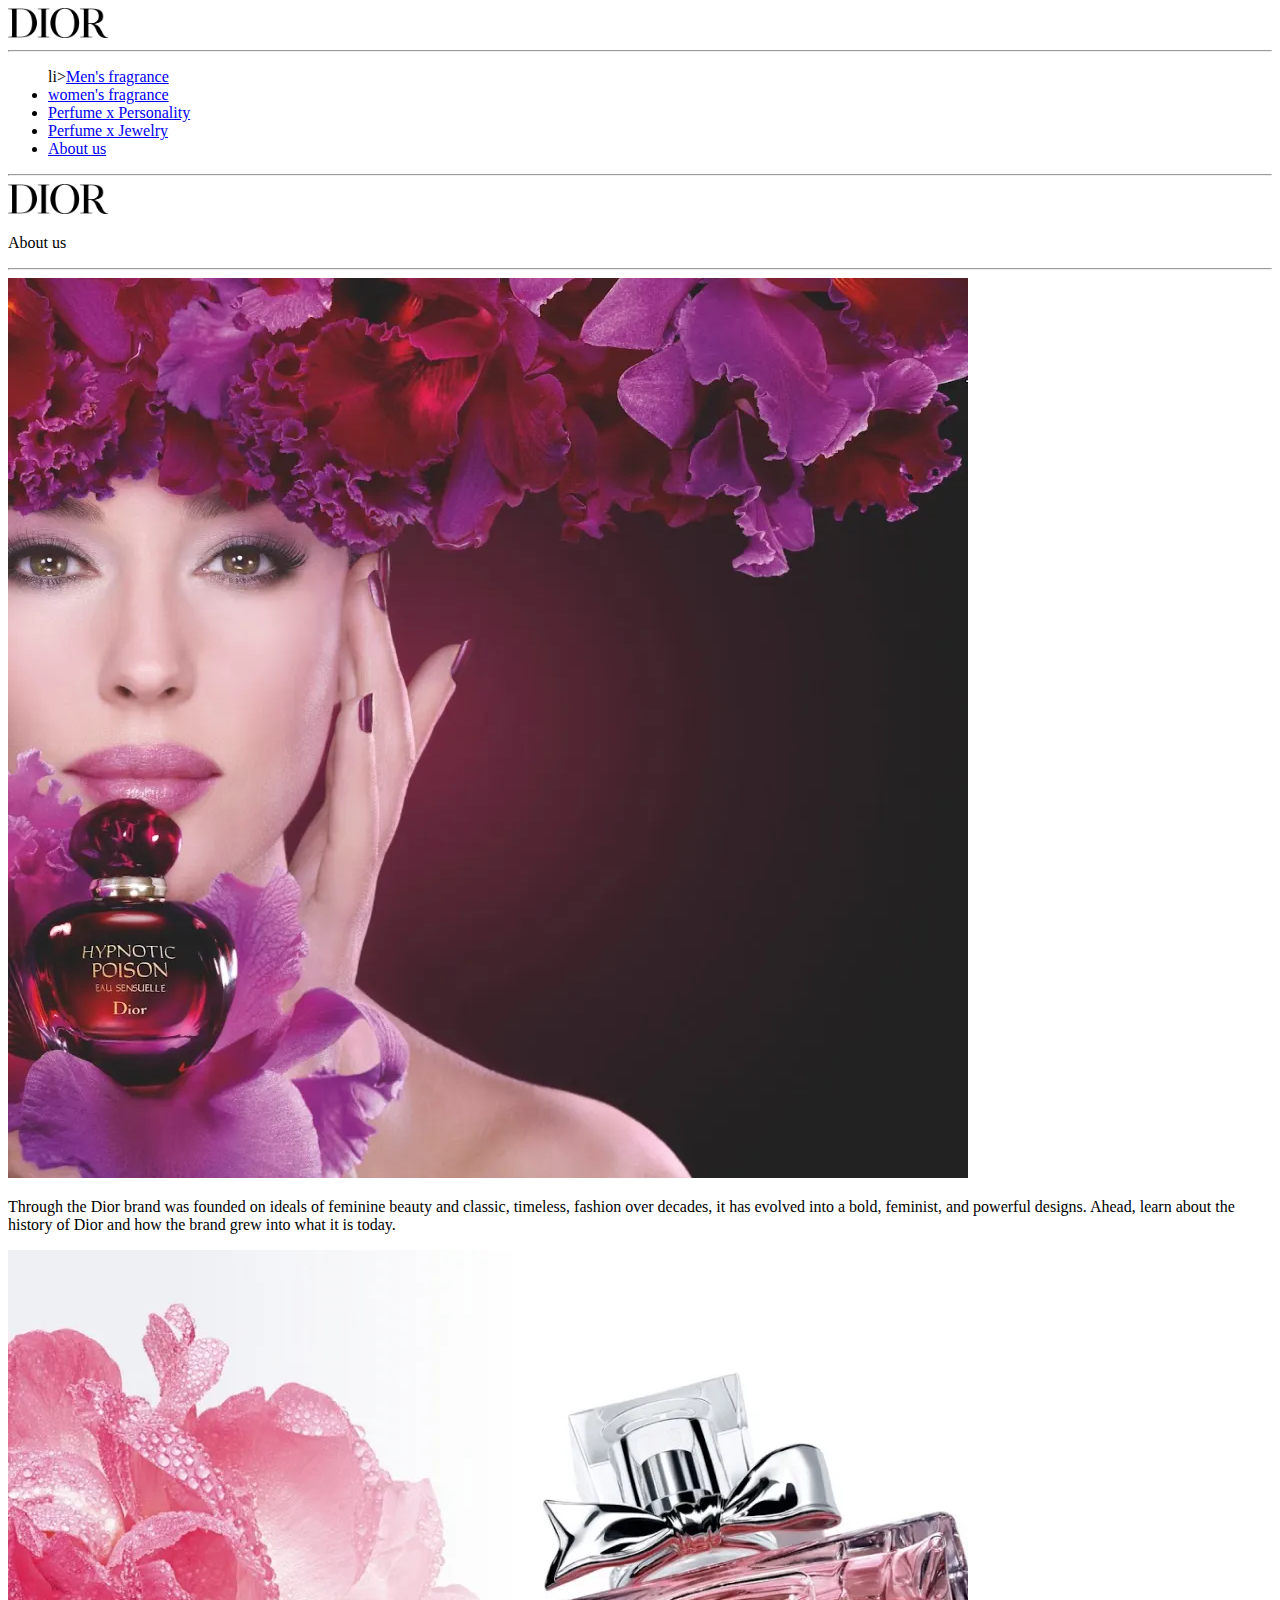
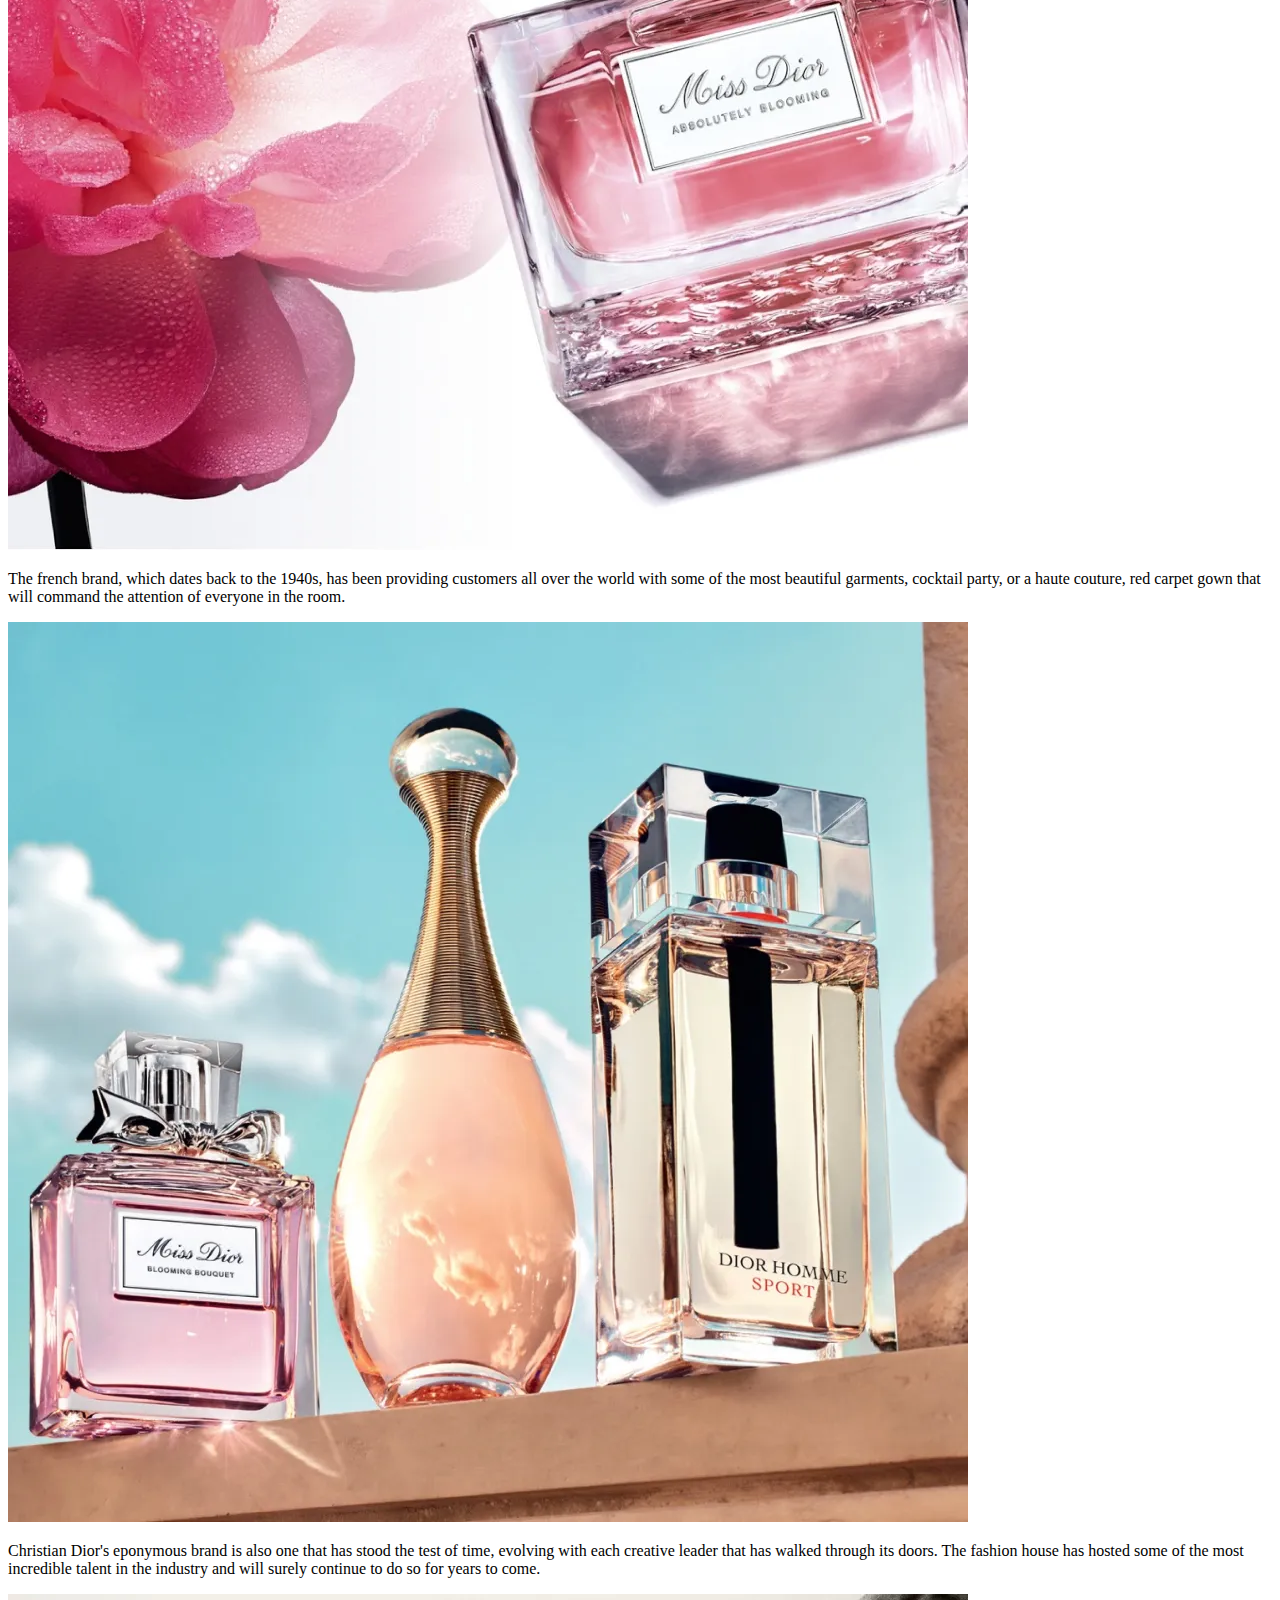
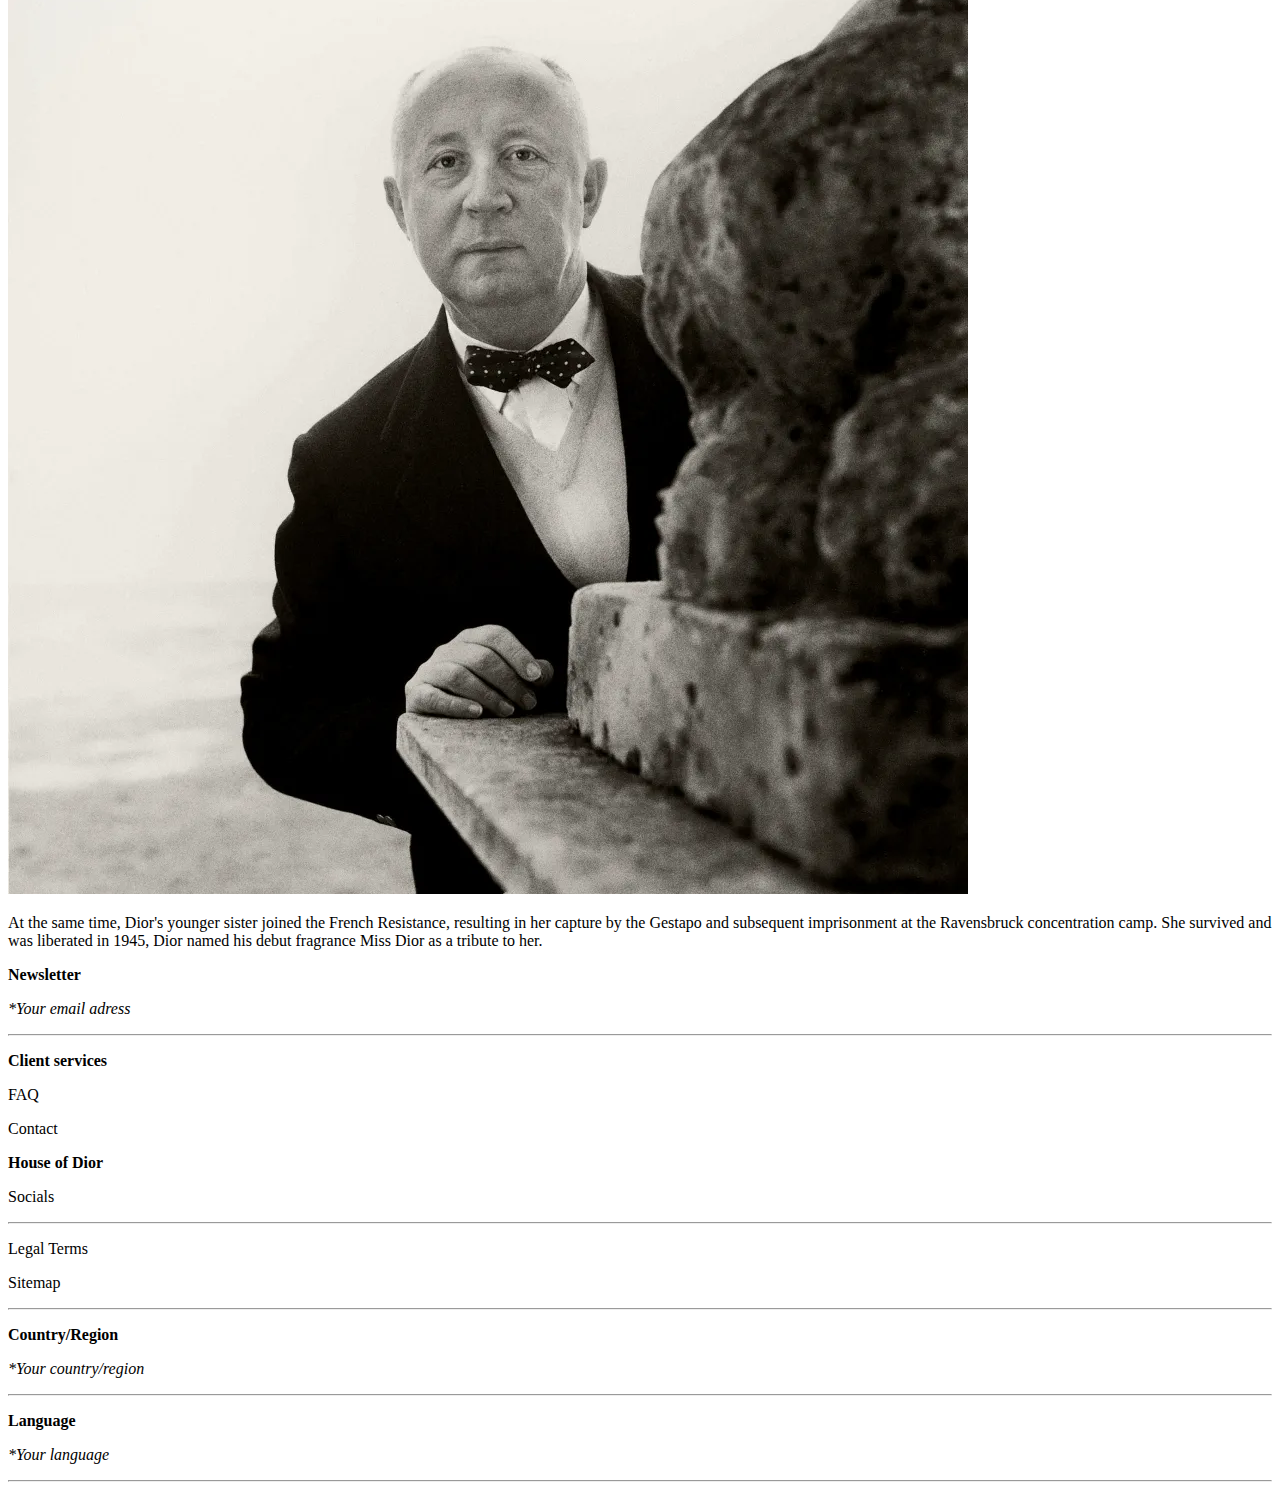
==== about_us.html @ a57448ad "list" ====
<!DOCTYPE html>

<html lang="en">

<head>
    <title>About us</title>
    <meta charset="UTF-8">
    <meta name="keywords" content="HTML, CSS, JavaScript">
    <meta name="description" content="Web Design Assignment">
    <meta name="author" content="BN">
    <meta http-equiv="X-UA-Compatible" content="IE=edge">
    <meta name="viewport" content="width=device-width, initial-scale=1.0">
</head>

<body>
    <div class="brand_logo">
        <img src="images/dior_logo.webp" alt="Perfume" width="100" height="30">
    </div>
    <hr>

    <nav class="navbar">
        <ul>
            li><a href="mens_fragrance.html">Men's fragrance</a></li>
            <li><a href="womens_fragrance.html">women's fragrance</a></li>
            <li><a href="perfume_personality.html">Perfume x Personality</a></li>
            <li><a href="perfume_jewelry.html">Perfume x Jewelry</a></li>
            <li><a href="about_us.html">About us</a></li>
        </ul>
    </nav>
    <hr>

    <div class="big_dior_logo">
        <img src="images/dior_logo.webp" alt="Perfume" width="100" height="30">
    </div>

    <div class="about_us_0">
        <p>About us</p>
    </div>
    <hr>

    <div class="container_1">
        <div class="about_us_pic_1">
            <img src="images/about_us_1.webp" alt="Perfume">
        </div>
        <div class="about_us_text_1">
            <p>Through the Dior brand was founded on ideals of feminine beauty
                and classic, timeless, fashion over decades, it has evolved into a bold,
                feminist, and powerful designs. Ahead, learn about the history of Dior
                and how the brand grew into what it is today.
            </p>
        </div>
    </div>
    <div class="about_us_pic_2">
        <img src="images/about_us_2.webp" alt="Perfume">
    </div>
    <div class="about_us_text_2">
        <p>The french brand, which dates back to the 1940s, has been providing
            customers all over the world with some of the most beautiful garments,
            cocktail party, or a haute couture, red carpet gown that will command
            the attention of everyone in the room.
        </p>
    </div>

    <div class="cointainer_3">
        <div class="about_us_pic_3">
            <img src="images/about_us_3.webp" alt="Perfume">
        </div>
        <div class="about_us_text_3">
            <p>Christian Dior's eponymous brand is also one that has stood the test
                of time, evolving with each creative leader that has walked through
                its doors. The fashion house has hosted some of the most incredible
                talent in the industry and will surely continue to do so for years
                to come.
            </p>
        </div>
    </div>

    <div class="cointainer_4">
        <div class="about_us_pic_4">
            <img src="images/about_us_4.webp" alt="Perfume">
        </div>
        <div class="about_us_text_4">
            <p>At the same time, Dior's younger sister joined the French Resistance,
                resulting in her capture by the Gestapo and subsequent imprisonment
                at the Ravensbruck concentration camp. She survived and was liberated
                in 1945, Dior named his debut fragrance Miss Dior as a tribute to her.
            </p>
        </div>
    </div>
    <footer>
        <div class="footer_section_a">
            <p><b>Newsletter</b></p>
            <p><i>*Your email adress</i></p>
            <hr>
        </div>

        <div class="footer_section_b">
            <p><b>Client services</b></p>
            <p>FAQ</p>
            <p>Contact</p>
        </div>

        <div class="footer_section_c">
            <p><b>House of Dior</b></p>
            <p>Socials</p>
            <hr>
            <p>Legal Terms</p>
            <p>Sitemap</p>
            <hr>
        </div>

        <div class="footer_section_d">
            <p><b>Country/Region</b></p>
            <p><i>*Your country/region</i></p>
            <hr>
            <p><b>Language</b></p>
            <p><i>*Your language</i></p>
            <hr>
        </div>
    </footer>
</body>

</html>
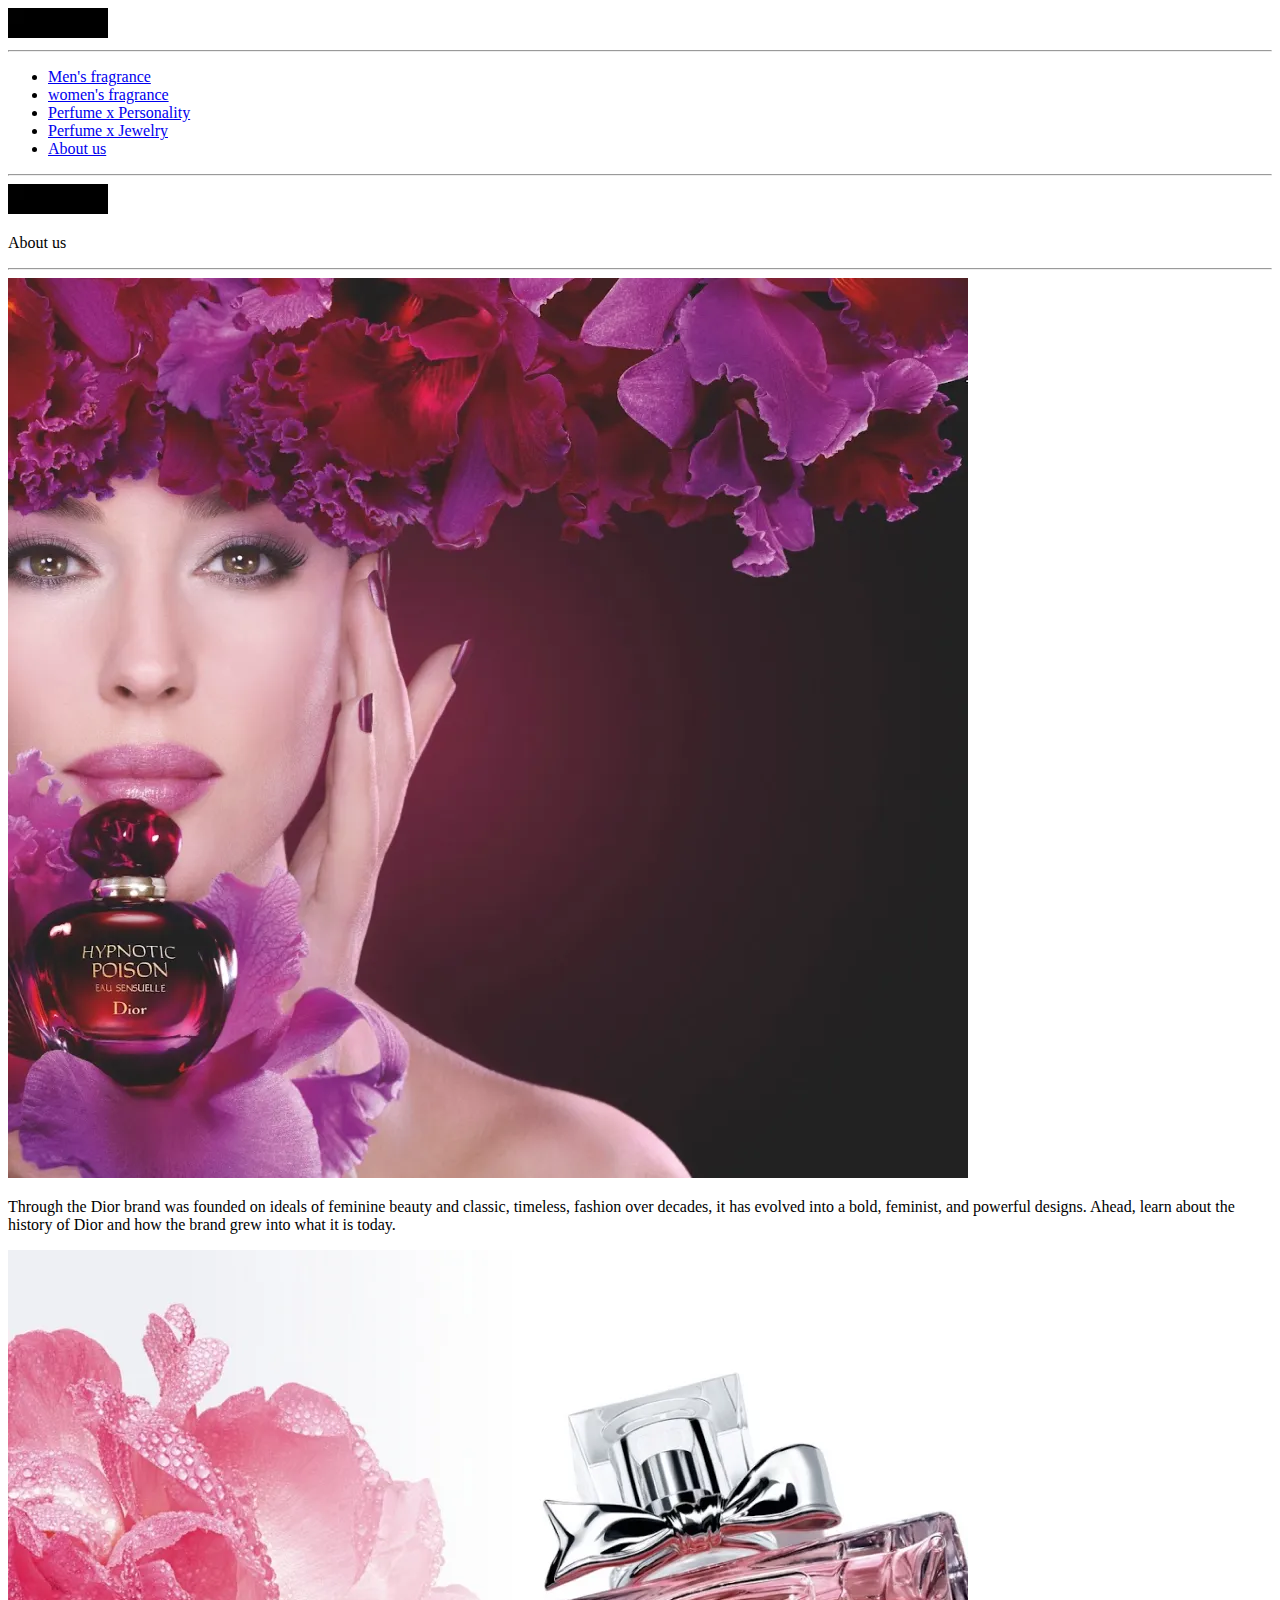
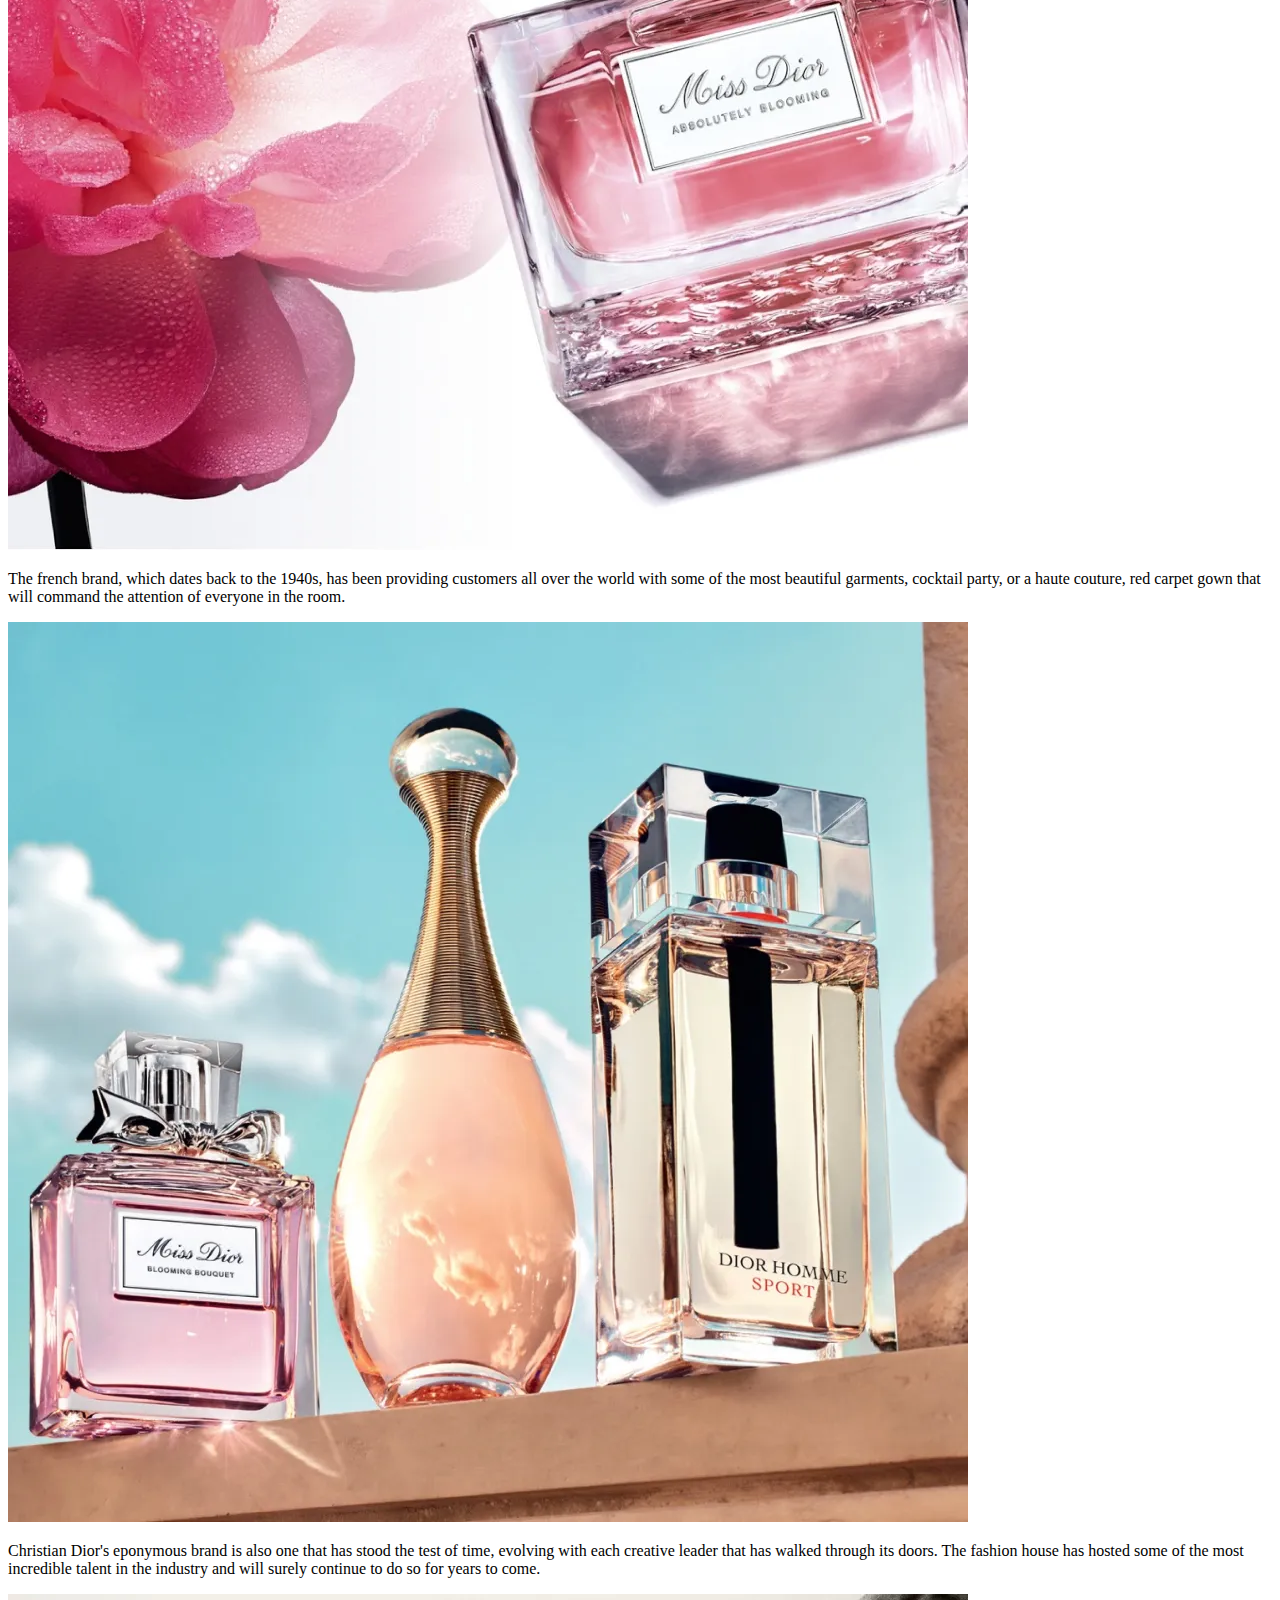
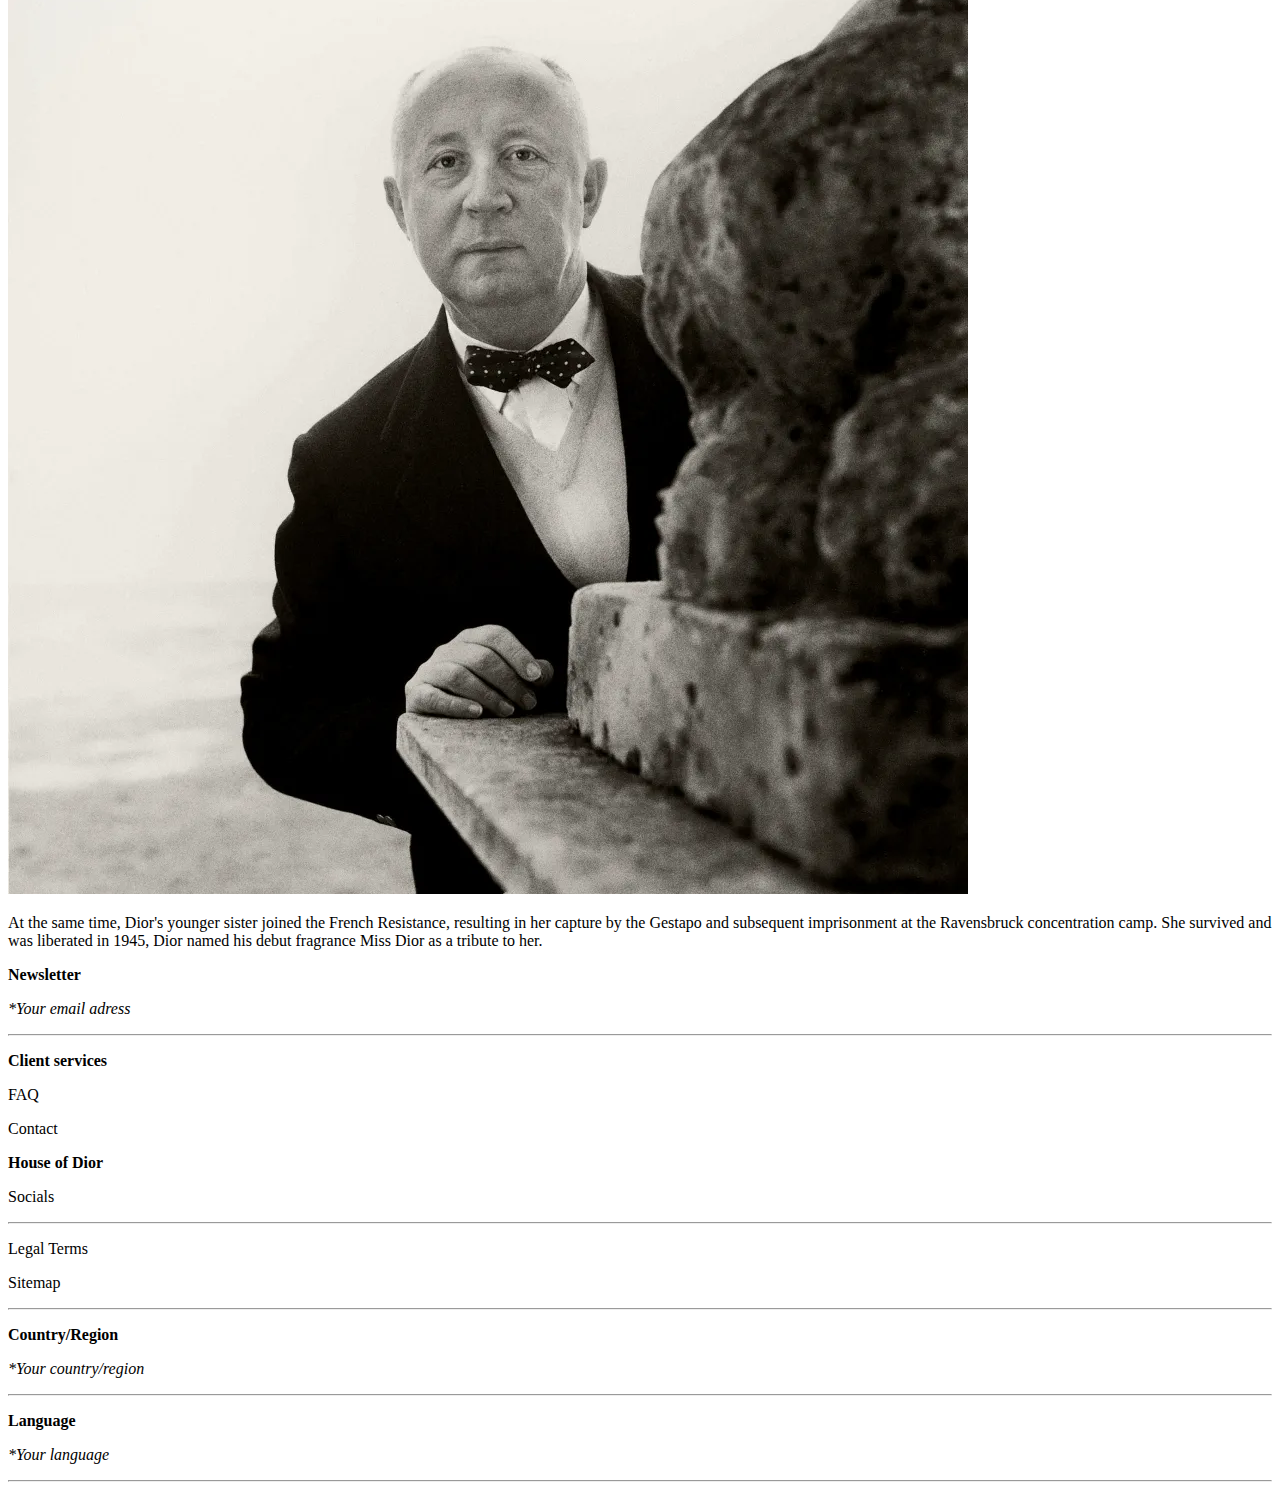
==== commit 47dcc2fa: "Update about_us.html" ====
--- a/about_us.html
+++ b/about_us.html
@@ -20,7 +20,7 @@
 
     <nav class="navbar">
         <ul>
-            li><a href="mens_fragrance.html">Men's fragrance</a></li>
+            <li><a href="mens_fragrance.html">Men's fragrance</a></li>
             <li><a href="womens_fragrance.html">women's fragrance</a></li>
             <li><a href="perfume_personality.html">Perfume x Personality</a></li>
             <li><a href="perfume_jewelry.html">Perfume x Jewelry</a></li>
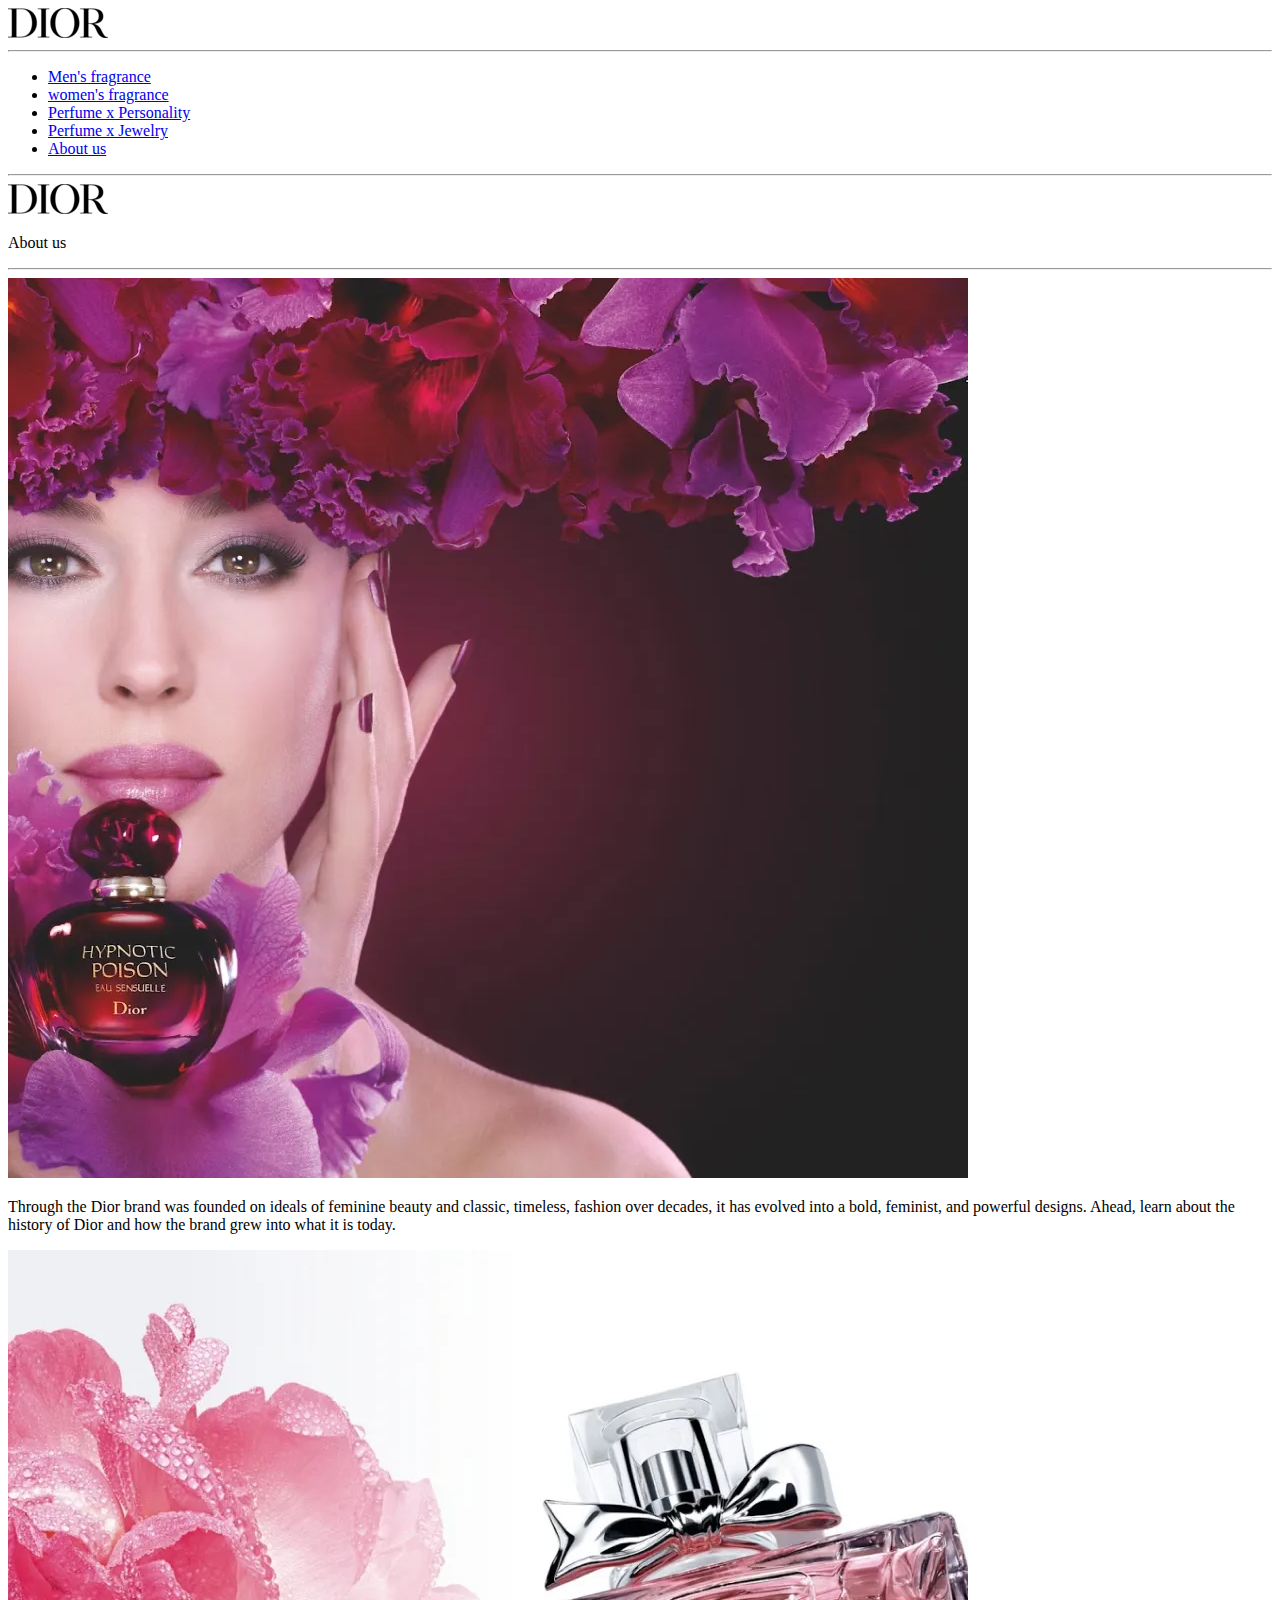
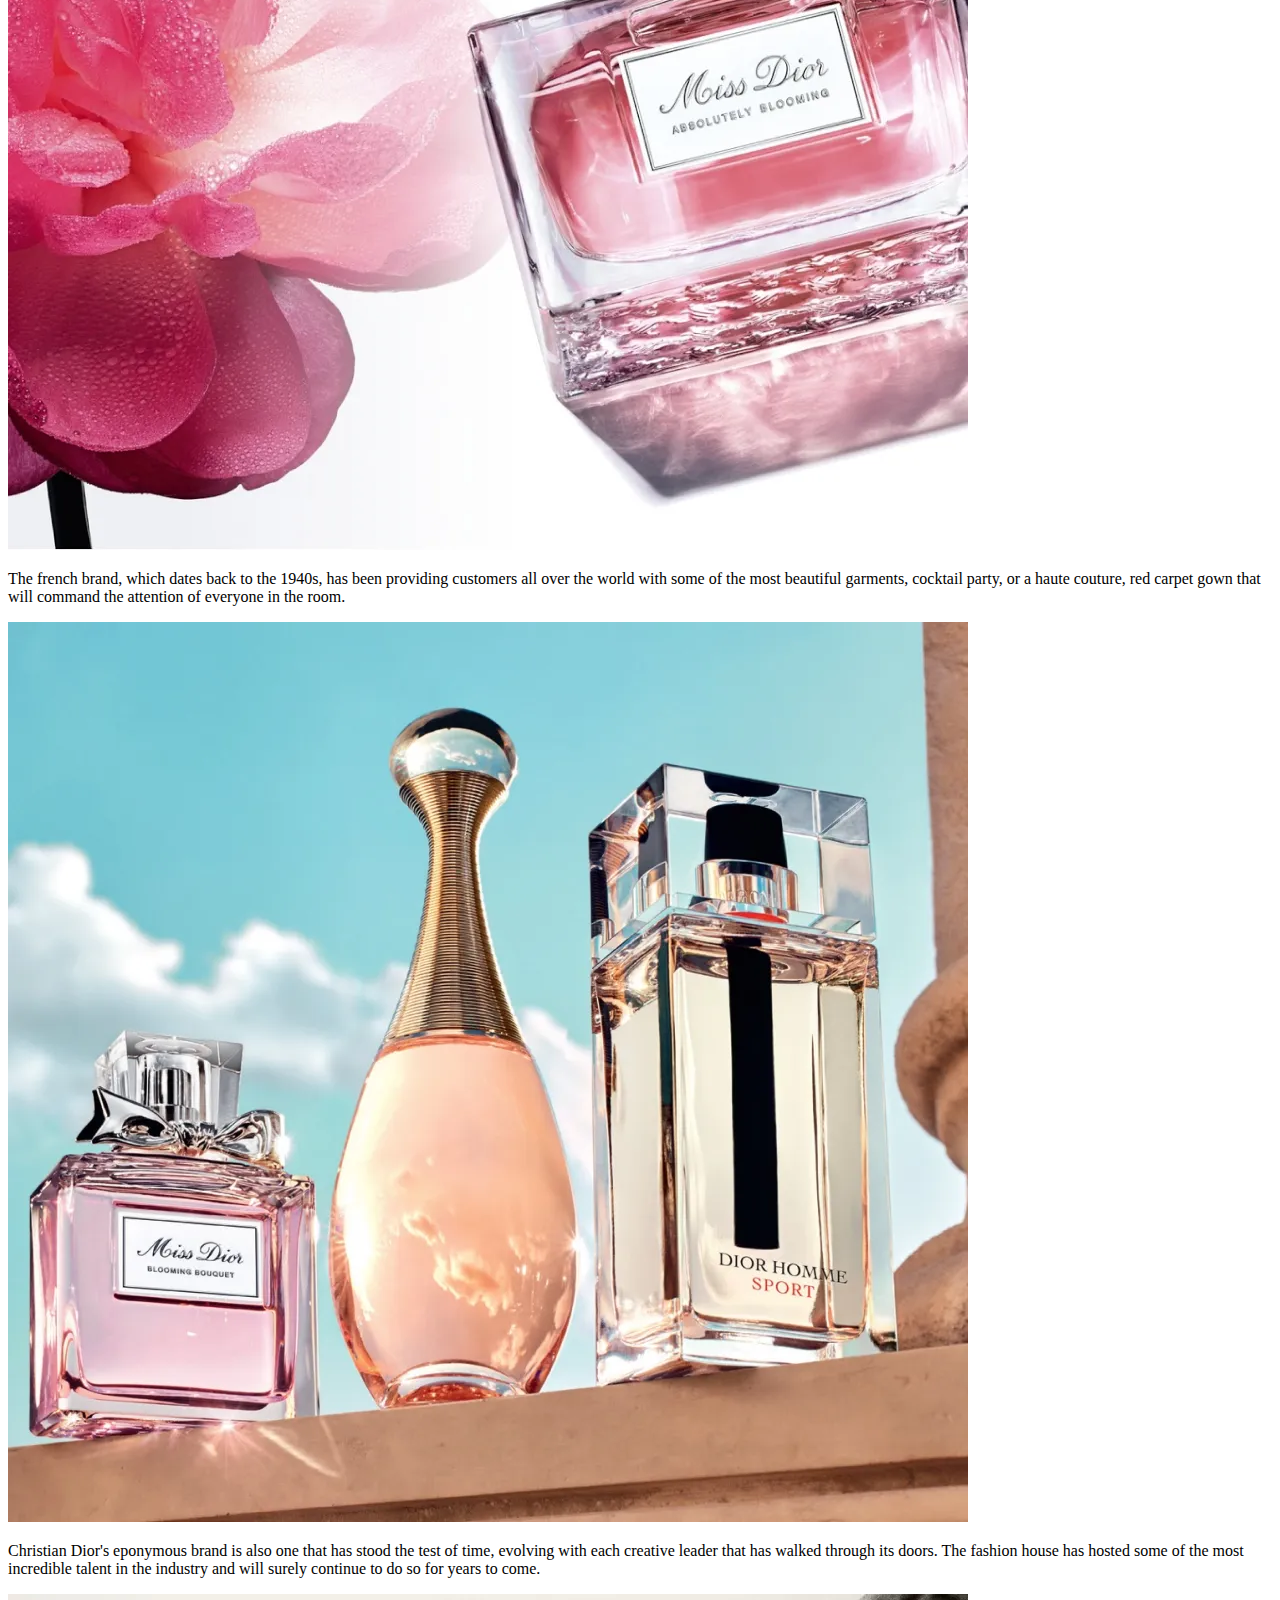
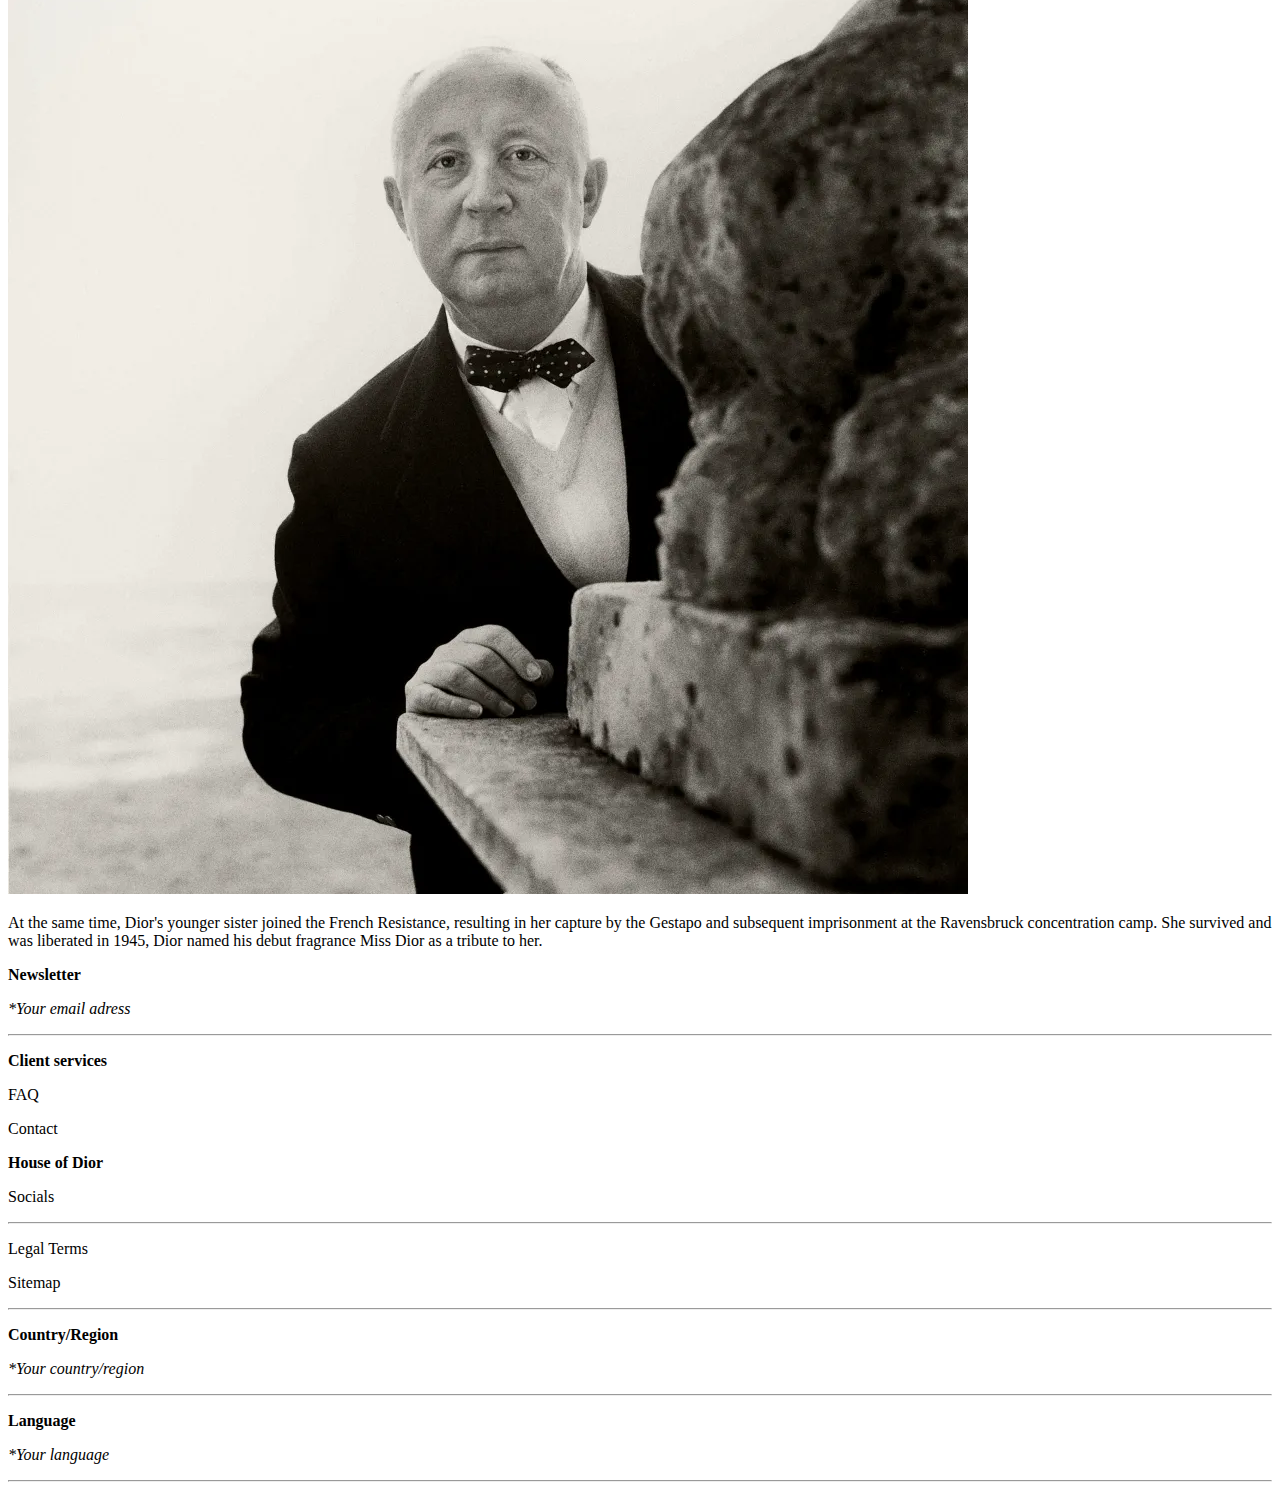
==== commit 7a54a704: "up" ====
--- a/about_us.html
+++ b/about_us.html
@@ -13,9 +13,8 @@
 </head>
 
 <body>
-    <div class="brand_logo">
+    
         <img src="images/dior_logo.webp" alt="Perfume" width="100" height="30">
-    </div>
     <hr>
 
     <nav class="navbar">
@@ -28,10 +27,7 @@
         </ul>
     </nav>
     <hr>
-
-    <div class="big_dior_logo">
         <img src="images/dior_logo.webp" alt="Perfume" width="100" height="30">
-    </div>
 
     <div class="about_us_0">
         <p>About us</p>
@@ -39,21 +35,15 @@
     <hr>
 
     <div class="container_1">
-        <div class="about_us_pic_1">
             <img src="images/about_us_1.webp" alt="Perfume">
-        </div>
-        <div class="about_us_text_1">
             <p>Through the Dior brand was founded on ideals of feminine beauty
                 and classic, timeless, fashion over decades, it has evolved into a bold,
                 feminist, and powerful designs. Ahead, learn about the history of Dior
                 and how the brand grew into what it is today.
             </p>
-        </div>
     </div>
-    <div class="about_us_pic_2">
+    <div class="container_1">
         <img src="images/about_us_2.webp" alt="Perfume">
-    </div>
-    <div class="about_us_text_2">
         <p>The french brand, which dates back to the 1940s, has been providing
             customers all over the world with some of the most beautiful garments,
             cocktail party, or a haute couture, red carpet gown that will command
@@ -61,46 +51,37 @@
         </p>
     </div>
 
-    <div class="cointainer_3">
-        <div class="about_us_pic_3">
+    <div class="container_1">
             <img src="images/about_us_3.webp" alt="Perfume">
-        </div>
-        <div class="about_us_text_3">
             <p>Christian Dior's eponymous brand is also one that has stood the test
                 of time, evolving with each creative leader that has walked through
                 its doors. The fashion house has hosted some of the most incredible
                 talent in the industry and will surely continue to do so for years
                 to come.
             </p>
-        </div>
-    </div>
-
-    <div class="cointainer_4">
-        <div class="about_us_pic_4">
+     </div>
+    <div class="container_1">
             <img src="images/about_us_4.webp" alt="Perfume">
-        </div>
-        <div class="about_us_text_4">
             <p>At the same time, Dior's younger sister joined the French Resistance,
                 resulting in her capture by the Gestapo and subsequent imprisonment
                 at the Ravensbruck concentration camp. She survived and was liberated
                 in 1945, Dior named his debut fragrance Miss Dior as a tribute to her.
             </p>
-        </div>
     </div>
     <footer>
-        <div class="footer_section_a">
+        <div class="footer_section">
             <p><b>Newsletter</b></p>
             <p><i>*Your email adress</i></p>
             <hr>
         </div>
 
-        <div class="footer_section_b">
+        <div class="footer_section">
             <p><b>Client services</b></p>
             <p>FAQ</p>
             <p>Contact</p>
         </div>
 
-        <div class="footer_section_c">
+        <div class="footer_section">
             <p><b>House of Dior</b></p>
             <p>Socials</p>
             <hr>
@@ -109,7 +90,7 @@
             <hr>
         </div>
 
-        <div class="footer_section_d">
+        <div class="footer_section">
             <p><b>Country/Region</b></p>
             <p><i>*Your country/region</i></p>
             <hr>
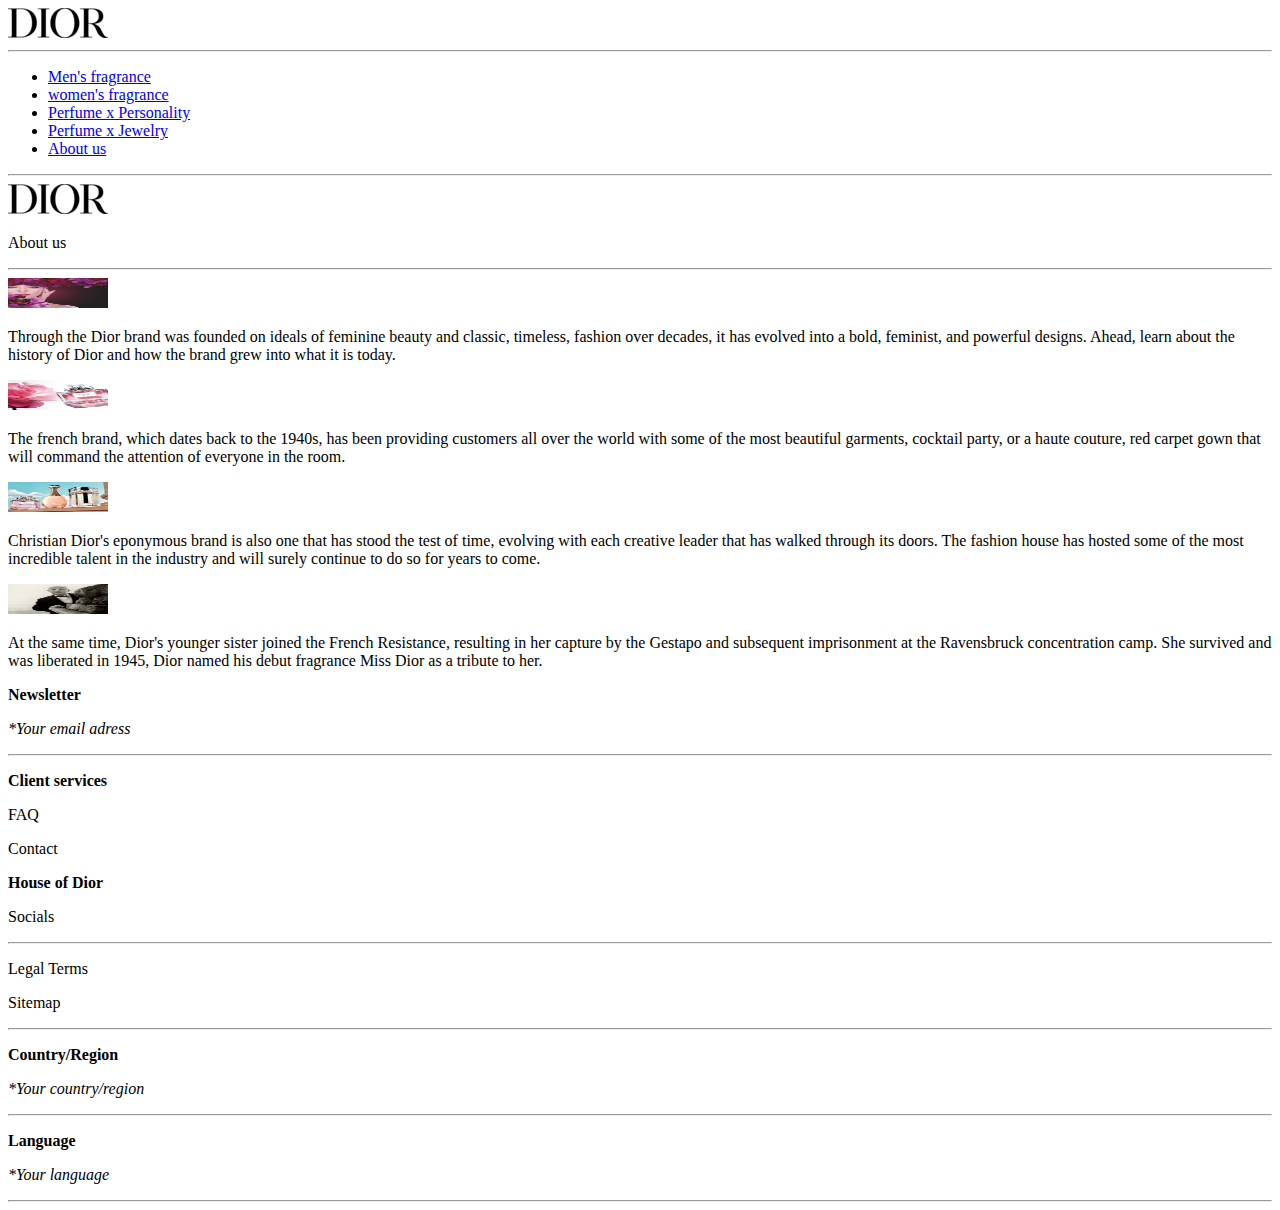
==== commit c6c64c74: "up" ====
--- a/about_us.html
+++ b/about_us.html
@@ -13,8 +13,8 @@
 </head>
 
 <body>
-    
-        <img src="images/dior_logo.webp" alt="Perfume" width="100" height="30">
+
+    <img src="images/dior_logo.webp" alt="Perfume" width="100" height="30">
     <hr>
 
     <nav class="navbar">
@@ -27,7 +27,7 @@
         </ul>
     </nav>
     <hr>
-        <img src="images/dior_logo.webp" alt="Perfume" width="100" height="30">
+    <img src="images/dior_logo.webp" alt="Perfume" width="100" height="30">
 
     <div class="about_us_0">
         <p>About us</p>
@@ -35,15 +35,15 @@
     <hr>
 
     <div class="container_1">
-            <img src="images/about_us_1.webp" alt="Perfume">
-            <p>Through the Dior brand was founded on ideals of feminine beauty
-                and classic, timeless, fashion over decades, it has evolved into a bold,
-                feminist, and powerful designs. Ahead, learn about the history of Dior
-                and how the brand grew into what it is today.
-            </p>
+        <img src="images/about_us_1.webp" alt="Perfume" width="100" height="30">
+        <p>Through the Dior brand was founded on ideals of feminine beauty
+            and classic, timeless, fashion over decades, it has evolved into a bold,
+            feminist, and powerful designs. Ahead, learn about the history of Dior
+            and how the brand grew into what it is today.
+        </p>
     </div>
     <div class="container_1">
-        <img src="images/about_us_2.webp" alt="Perfume">
+        <img src="images/about_us_2.webp" alt="Perfume" width="100" height="30">
         <p>The french brand, which dates back to the 1940s, has been providing
             customers all over the world with some of the most beautiful garments,
             cocktail party, or a haute couture, red carpet gown that will command
@@ -52,21 +52,21 @@
     </div>
 
     <div class="container_1">
-            <img src="images/about_us_3.webp" alt="Perfume">
-            <p>Christian Dior's eponymous brand is also one that has stood the test
-                of time, evolving with each creative leader that has walked through
-                its doors. The fashion house has hosted some of the most incredible
-                talent in the industry and will surely continue to do so for years
-                to come.
-            </p>
-     </div>
+        <img src="images/about_us_3.webp" alt="Perfume" width="100" height="30">
+        <p>Christian Dior's eponymous brand is also one that has stood the test
+            of time, evolving with each creative leader that has walked through
+            its doors. The fashion house has hosted some of the most incredible
+            talent in the industry and will surely continue to do so for years
+            to come.
+        </p>
+    </div>
     <div class="container_1">
-            <img src="images/about_us_4.webp" alt="Perfume">
-            <p>At the same time, Dior's younger sister joined the French Resistance,
-                resulting in her capture by the Gestapo and subsequent imprisonment
-                at the Ravensbruck concentration camp. She survived and was liberated
-                in 1945, Dior named his debut fragrance Miss Dior as a tribute to her.
-            </p>
+        <img src="images/about_us_4.webp" alt="Perfume" width="100" height="30">
+        <p>At the same time, Dior's younger sister joined the French Resistance,
+            resulting in her capture by the Gestapo and subsequent imprisonment
+            at the Ravensbruck concentration camp. She survived and was liberated
+            in 1945, Dior named his debut fragrance Miss Dior as a tribute to her.
+        </p>
     </div>
     <footer>
         <div class="footer_section">
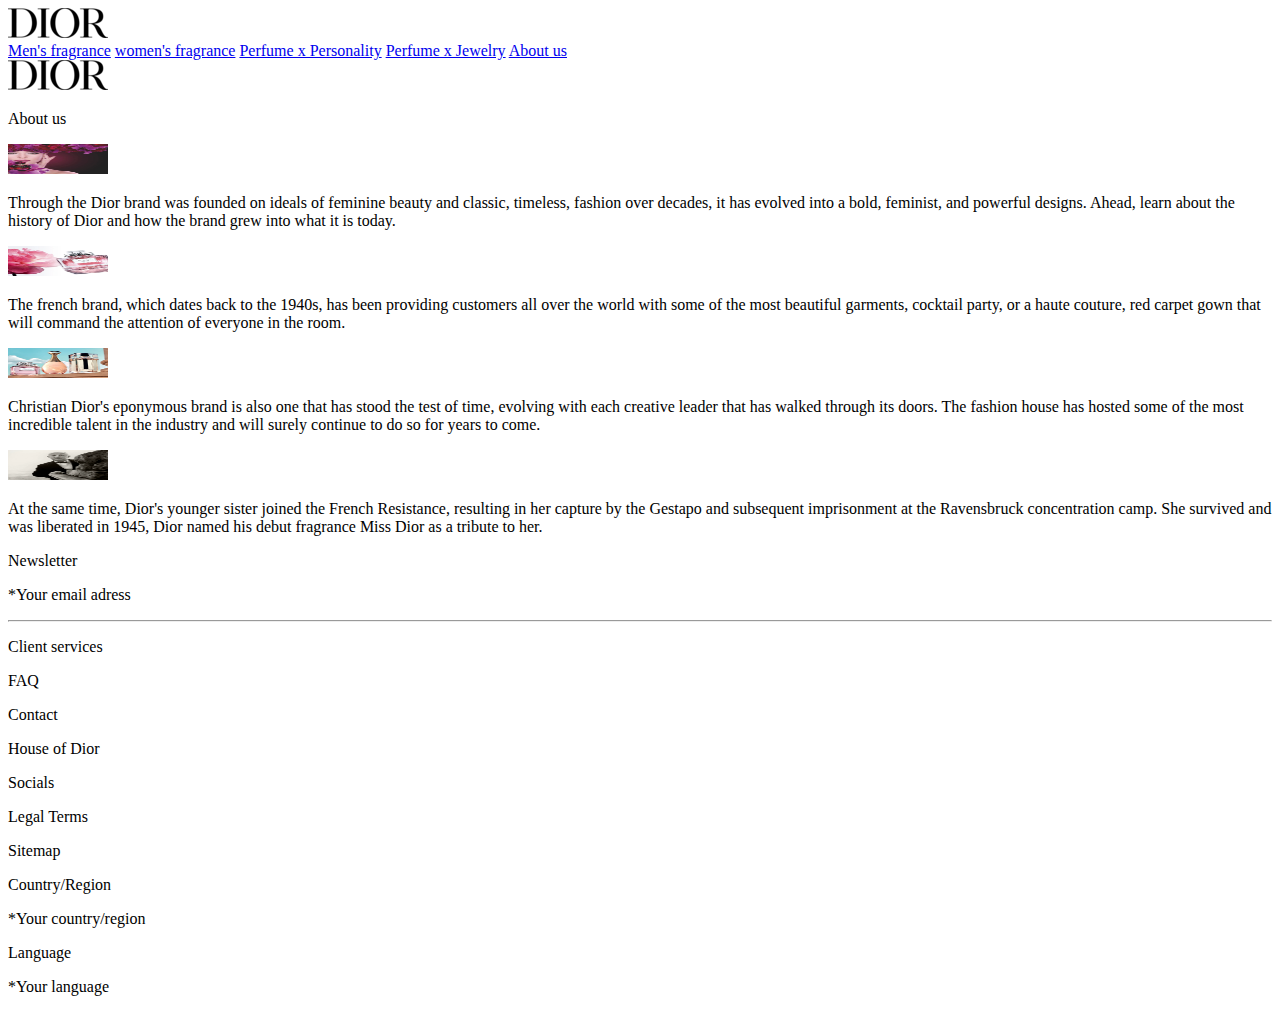
==== commit 933ac4b0: "up" ====
--- a/about_us.html
+++ b/about_us.html
@@ -6,52 +6,43 @@
     <title>About us</title>
     <meta charset="UTF-8">
     <meta name="keywords" content="HTML, CSS, JavaScript">
-    <meta name="description" content="Web Design Assignment">
+    <meta name="description" content="About_us">
     <meta name="author" content="BN">
     <meta http-equiv="X-UA-Compatible" content="IE=edge">
     <meta name="viewport" content="width=device-width, initial-scale=1.0">
 </head>
 
 <body>
-
+    <header>
+        <img src="images/dior_logo.webp" alt="dior_logo">
+        <nav>
+            <a href="mens_fragrance.html">Men's fragrance</a>
+            <a href="womens_fragrance.html">women's fragrance</a>
+            <a href="perfume_personality.html">Perfume x Personality</a>
+            <a href="perfume_jewelry.html">Perfume x Jewelry</a>
+            <a href="about_us.html">About us</a>
+        </nav>
+    </header>
     <img src="images/dior_logo.webp" alt="Perfume" width="100" height="30">
-    <hr>
-
-    <nav class="navbar">
-        <ul>
-            <li><a href="mens_fragrance.html">Men's fragrance</a></li>
-            <li><a href="womens_fragrance.html">women's fragrance</a></li>
-            <li><a href="perfume_personality.html">Perfume x Personality</a></li>
-            <li><a href="perfume_jewelry.html">Perfume x Jewelry</a></li>
-            <li><a href="about_us.html">About us</a></li>
-        </ul>
-    </nav>
-    <hr>
-    <img src="images/dior_logo.webp" alt="Perfume" width="100" height="30">
-
-    <div class="about_us_0">
-        <p>About us</p>
-    </div>
-    <hr>
-
-    <div class="container_1">
+    <p>About us</p>
+    <article>
         <img src="images/about_us_1.webp" alt="Perfume" width="100" height="30">
         <p>Through the Dior brand was founded on ideals of feminine beauty
             and classic, timeless, fashion over decades, it has evolved into a bold,
             feminist, and powerful designs. Ahead, learn about the history of Dior
             and how the brand grew into what it is today.
         </p>
-    </div>
-    <div class="container_1">
+    </article>
+    <article>
         <img src="images/about_us_2.webp" alt="Perfume" width="100" height="30">
         <p>The french brand, which dates back to the 1940s, has been providing
             customers all over the world with some of the most beautiful garments,
             cocktail party, or a haute couture, red carpet gown that will command
             the attention of everyone in the room.
         </p>
-    </div>
+    </article>
 
-    <div class="container_1">
+    <article>
         <img src="images/about_us_3.webp" alt="Perfume" width="100" height="30">
         <p>Christian Dior's eponymous brand is also one that has stood the test
             of time, evolving with each creative leader that has walked through
@@ -59,45 +50,41 @@
             talent in the industry and will surely continue to do so for years
             to come.
         </p>
-    </div>
-    <div class="container_1">
+    </article>
+    <article>
         <img src="images/about_us_4.webp" alt="Perfume" width="100" height="30">
         <p>At the same time, Dior's younger sister joined the French Resistance,
             resulting in her capture by the Gestapo and subsequent imprisonment
             at the Ravensbruck concentration camp. She survived and was liberated
             in 1945, Dior named his debut fragrance Miss Dior as a tribute to her.
         </p>
-    </div>
+    </article>
     <footer>
         <div class="footer_section">
-            <p><b>Newsletter</b></p>
-            <p><i>*Your email adress</i></p>
+            <p>Newsletter</p>
+            <p>*Your email adress</p>
             <hr>
-        </div>
+        </article>
 
         <div class="footer_section">
-            <p><b>Client services</b></p>
+            <p>Client services</p>
             <p>FAQ</p>
             <p>Contact</p>
-        </div>
+        </article>
 
         <div class="footer_section">
-            <p><b>House of Dior</b></p>
+            <p>House of Dior</p>
             <p>Socials</p>
-            <hr>
             <p>Legal Terms</p>
             <p>Sitemap</p>
-            <hr>
-        </div>
+        </article>
 
         <div class="footer_section">
-            <p><b>Country/Region</b></p>
-            <p><i>*Your country/region</i></p>
-            <hr>
-            <p><b>Language</b></p>
-            <p><i>*Your language</i></p>
-            <hr>
-        </div>
+            <p>Country/Region</p>
+            <p>*Your country/region</p>
+            <p>Language</p>
+            <p>*Your language</p>
+        </article>
     </footer>
 </body>
 
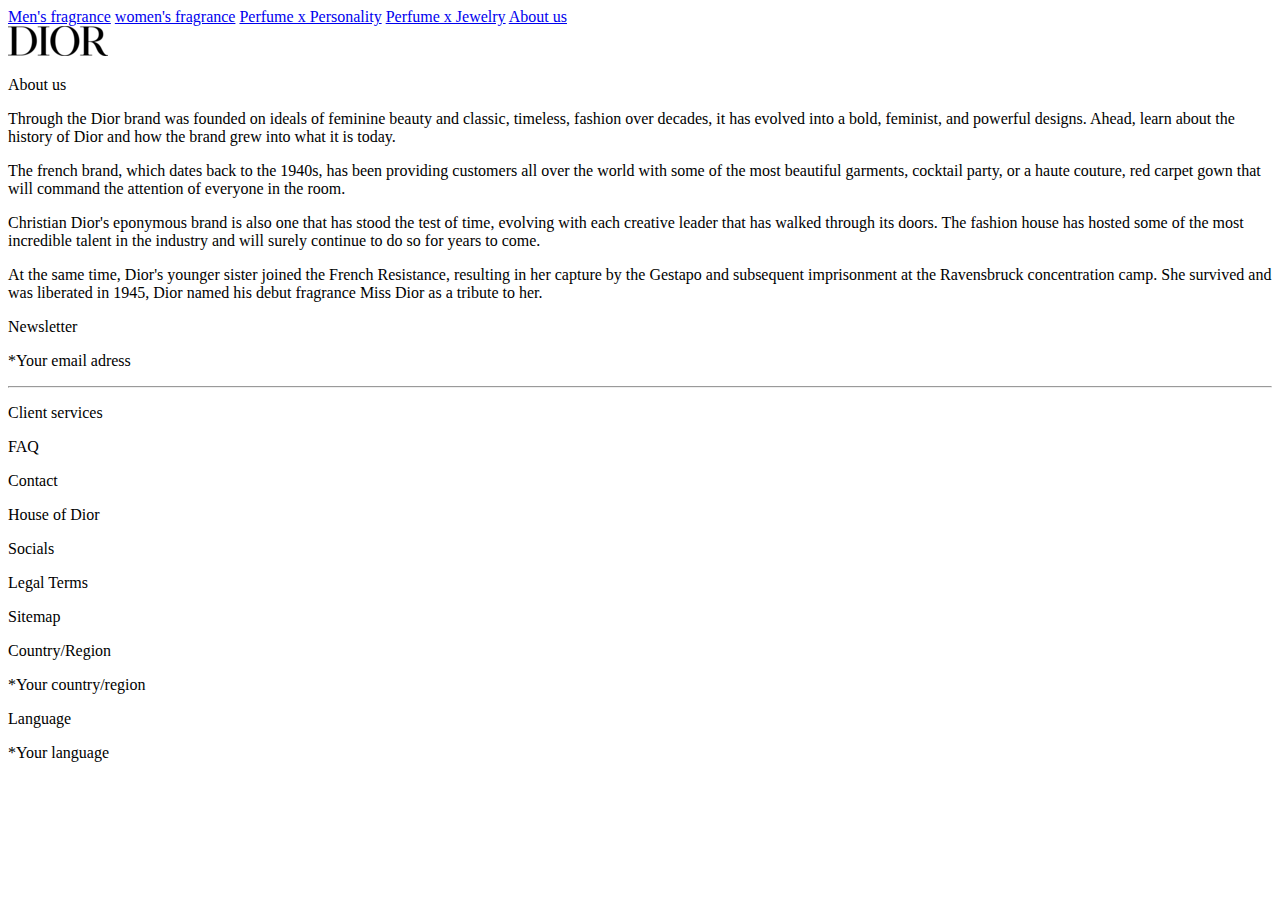
==== commit 396da856: "up" ====
--- a/about_us.html
+++ b/about_us.html
@@ -14,7 +14,7 @@
 
 <body>
     <header>
-        <img src="images/dior_logo.webp" alt="dior_logo">
+        <!-- <img src="images/dior_logo.webp" alt="dior_logo"> -->
         <nav>
             <a href="mens_fragrance.html">Men's fragrance</a>
             <a href="womens_fragrance.html">women's fragrance</a>
@@ -26,7 +26,7 @@
     <img src="images/dior_logo.webp" alt="Perfume" width="100" height="30">
     <p>About us</p>
     <article>
-        <img src="images/about_us_1.webp" alt="Perfume" width="100" height="30">
+        <!-- <img src="images/about_us_1.webp" alt="Perfume" width="100" height="30"> -->
         <p>Through the Dior brand was founded on ideals of feminine beauty
             and classic, timeless, fashion over decades, it has evolved into a bold,
             feminist, and powerful designs. Ahead, learn about the history of Dior
@@ -34,7 +34,7 @@
         </p>
     </article>
     <article>
-        <img src="images/about_us_2.webp" alt="Perfume" width="100" height="30">
+        <!-- <img src="images/about_us_2.webp" alt="Perfume" width="100" height="30"> -->
         <p>The french brand, which dates back to the 1940s, has been providing
             customers all over the world with some of the most beautiful garments,
             cocktail party, or a haute couture, red carpet gown that will command
@@ -43,7 +43,7 @@
     </article>
 
     <article>
-        <img src="images/about_us_3.webp" alt="Perfume" width="100" height="30">
+        <!-- <img src="images/about_us_3.webp" alt="Perfume" width="100" height="30"> -->
         <p>Christian Dior's eponymous brand is also one that has stood the test
             of time, evolving with each creative leader that has walked through
             its doors. The fashion house has hosted some of the most incredible
@@ -52,7 +52,7 @@
         </p>
     </article>
     <article>
-        <img src="images/about_us_4.webp" alt="Perfume" width="100" height="30">
+        <!-- <img src="images/about_us_4.webp" alt="Perfume" width="100" height="30"> -->
         <p>At the same time, Dior's younger sister joined the French Resistance,
             resulting in her capture by the Gestapo and subsequent imprisonment
             at the Ravensbruck concentration camp. She survived and was liberated
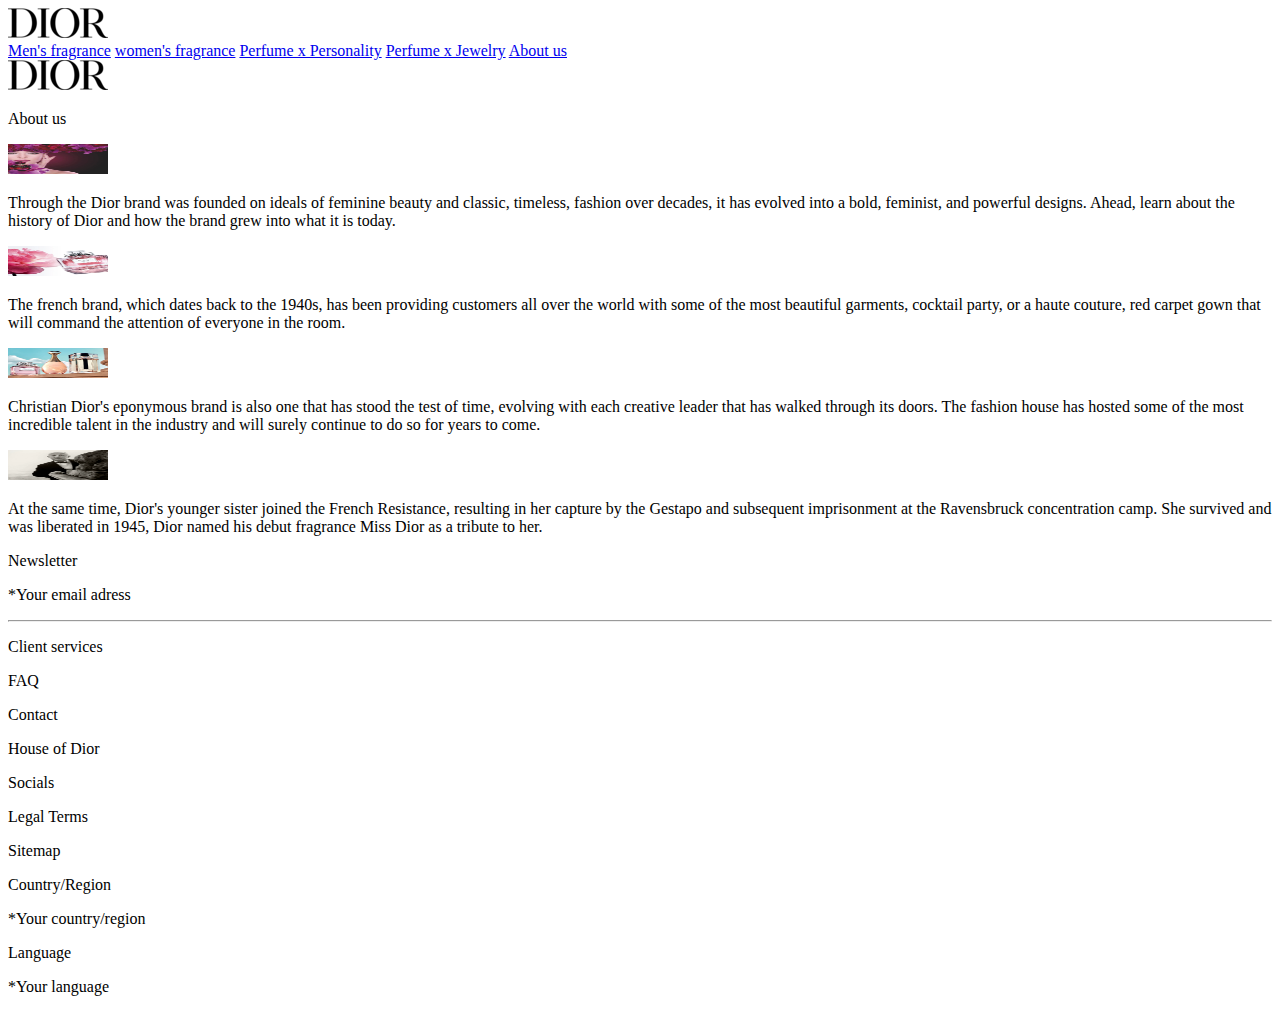
==== commit cd165f9f: "up" ====
--- a/about_us.html
+++ b/about_us.html
@@ -7,14 +7,12 @@
     <meta charset="UTF-8">
     <meta name="keywords" content="HTML, CSS, JavaScript">
     <meta name="description" content="About_us">
-    <meta name="author" content="BN">
-    <meta http-equiv="X-UA-Compatible" content="IE=edge">
     <meta name="viewport" content="width=device-width, initial-scale=1.0">
 </head>
 
 <body>
     <header>
-        <!-- <img src="images/dior_logo.webp" alt="dior_logo"> -->
+        <img src="images/dior_logo.webp" alt="dior_logo">
         <nav>
             <a href="mens_fragrance.html">Men's fragrance</a>
             <a href="womens_fragrance.html">women's fragrance</a>
@@ -26,7 +24,7 @@
     <img src="images/dior_logo.webp" alt="Perfume" width="100" height="30">
     <p>About us</p>
     <article>
-        <!-- <img src="images/about_us_1.webp" alt="Perfume" width="100" height="30"> -->
+        <img src="images/about_us_1.webp" alt="Perfume" width="100" height="30">
         <p>Through the Dior brand was founded on ideals of feminine beauty
             and classic, timeless, fashion over decades, it has evolved into a bold,
             feminist, and powerful designs. Ahead, learn about the history of Dior
@@ -34,7 +32,7 @@
         </p>
     </article>
     <article>
-        <!-- <img src="images/about_us_2.webp" alt="Perfume" width="100" height="30"> -->
+        <img src="images/about_us_2.webp" alt="Perfume" width="100" height="30">
         <p>The french brand, which dates back to the 1940s, has been providing
             customers all over the world with some of the most beautiful garments,
             cocktail party, or a haute couture, red carpet gown that will command
@@ -43,7 +41,7 @@
     </article>
 
     <article>
-        <!-- <img src="images/about_us_3.webp" alt="Perfume" width="100" height="30"> -->
+        <img src="images/about_us_3.webp" alt="Perfume" width="100" height="30">
         <p>Christian Dior's eponymous brand is also one that has stood the test
             of time, evolving with each creative leader that has walked through
             its doors. The fashion house has hosted some of the most incredible
@@ -52,7 +50,7 @@
         </p>
     </article>
     <article>
-        <!-- <img src="images/about_us_4.webp" alt="Perfume" width="100" height="30"> -->
+        <img src="images/about_us_4.webp" alt="Perfume" width="100" height="30">
         <p>At the same time, Dior's younger sister joined the French Resistance,
             resulting in her capture by the Gestapo and subsequent imprisonment
             at the Ravensbruck concentration camp. She survived and was liberated
